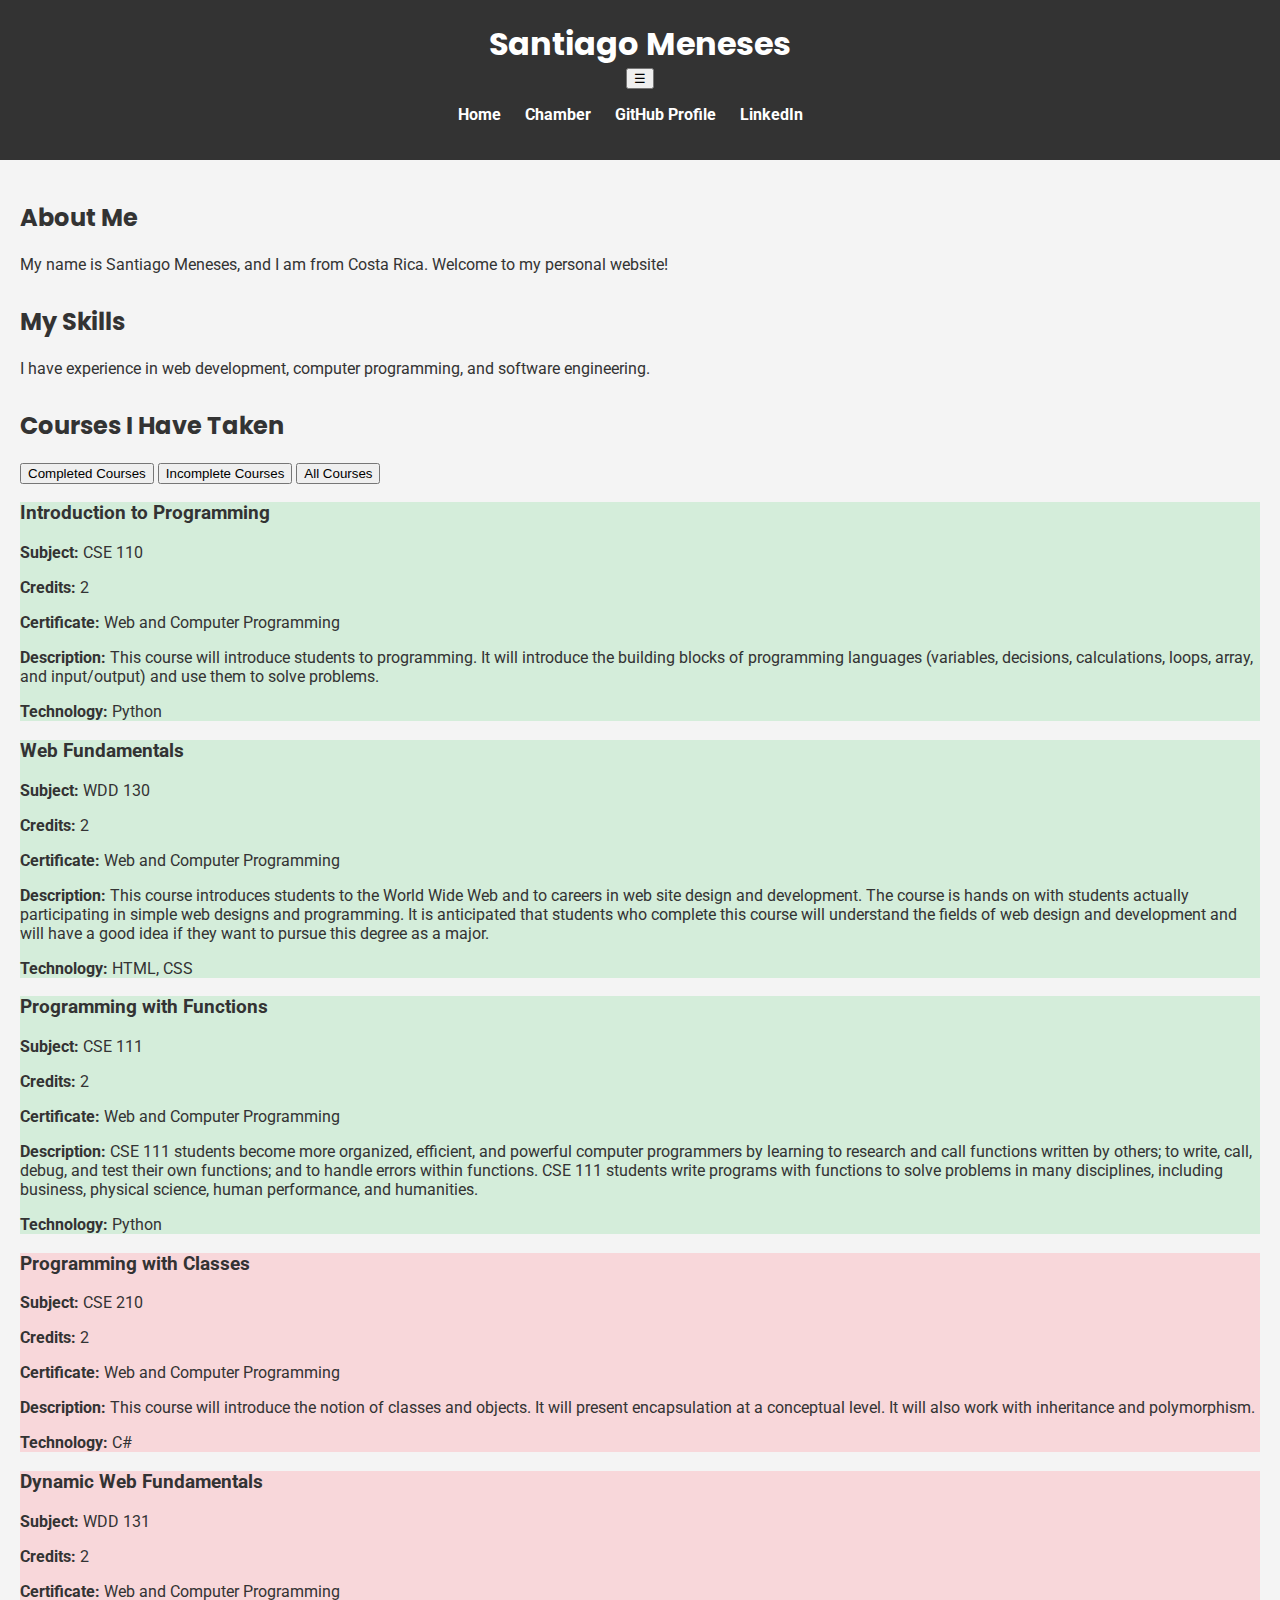
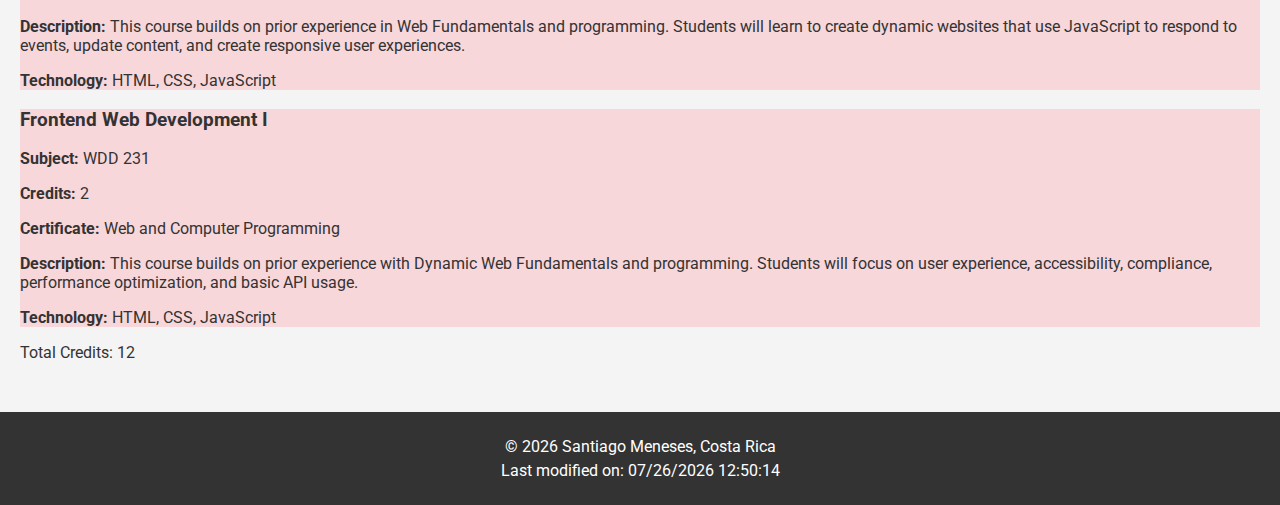
==== chamber/index.html @ 7549ffc2 "updated version" ====
<!DOCTYPE html>
<html lang="en">
<head>
    <meta charset="UTF-8">
    <meta name="viewport" content="width=device-width, initial-scale=1.0">
    <meta name="description" content="Santiago Meneses's personal page.">
    <meta name="author" content="Santiago Meneses">
    <title>Santiago Meneses</title>
    
    <meta property="og:title" content="Santiago Meneses">
    <meta property="og:type" content="website">
    <meta property="og:image" content="https://your-image-url.com/image.jpg"> 
    <meta property="og:url" content="https://your-website-url.com">

    <link rel="preconnect" href="https://fonts.gstatic.com" crossorigin>
    <link href="https://fonts.googleapis.com/css2?family=Roboto:wght@400;700&family=Poppins:wght@400;600&display=swap" rel="stylesheet">
    
    <link rel="stylesheet" href="styles/styles.css">
    <script defer src="scripts/script.js"></script>
</head>
<body>
    <header>
        <h1>Santiago Meneses</h1>
        <nav>
            <ul>
                <li><a href="#">Home</a></li>
                <li><a href="#">Chamber</a></li>
                <li><a href="https://github.com/Smenesesc">GitHub Profile</a></li>
                <li><a href="https://linkedin.com/in/santiago-meneses-991256175">LinkedIn</a></li>
            </ul>
        </nav>
    </header>

    <main>
        <section>
            <h2>About Me</h2>
            <p>My name is Santiago Meneses, and I am from Costa Rica. Welcome to my personal website!</p>
        </section>

        <section>
            <h2>My Skills</h2>
            <p>I have experience in web development, computer programming, and software engineering.</p>
        </section>

        <section>
            <h2>Courses I Have Taken</h2>

            <button class="filter-btn" data-filter="completed">Completed Courses</button>
            <button class="filter-btn" data-filter="incomplete">Incomplete Courses</button>
            <button class="filter-btn" data-filter="all">All Courses</button>

            <div id="coursesList"></div>
            <div id="totalCredits"></div>
        </section>
    </main>

    <footer>
        <p>&copy; <span id="currentyear"></span> Santiago Meneses, Costa Rica</p>
        <p id="lastModified"></p>
    </footer>

    <script>
        document.getElementById("currentyear").textContent = new Date().getFullYear();
        document.getElementById("lastModified").textContent = "Last modified: " + document.lastModified;
    </script>
</body>
</html>
---- chamber/styles/styles.css ----
body {
    font-family: 'Roboto', sans-serif;
    margin: 0;
    padding: 0;
    background-color: #f4f4f4;
    color: #333;
}

h1, h2 {
    font-family: 'Poppins', sans-serif;
}

/* Header */
header {
    background-color: #333;
    color: white;
    padding: 20px;
    text-align: center;
}

header h1 {
    margin: 0;
}

/* Navigation */
nav ul {
    list-style: none;
    padding: 0;
    text-align: center;
}

nav ul li {
    display: inline;
    margin-right: 20px;
}

nav ul li a {
    color: white;
    text-decoration: none;
    font-weight: bold;
}

nav ul li a:hover {
    color: #ff6347;
}

/* Main */
main {
    padding: 20px;
}

section {
    margin-bottom: 30px;
}

section h2 {
    color: #333;
}

/* Footer */
footer {
    background-color: #333;
    color: white;
    padding: 20px;
    text-align: center;
}

footer p {
    margin: 5px 0;
}

/* Responsive Design */
@media (max-width: 768px) {
    nav ul {
        display: none;
        flex-direction: column;
    }
    nav ul li {
        margin: 10px 0;
    }
    nav ul.show {
        display: flex;
    }
}
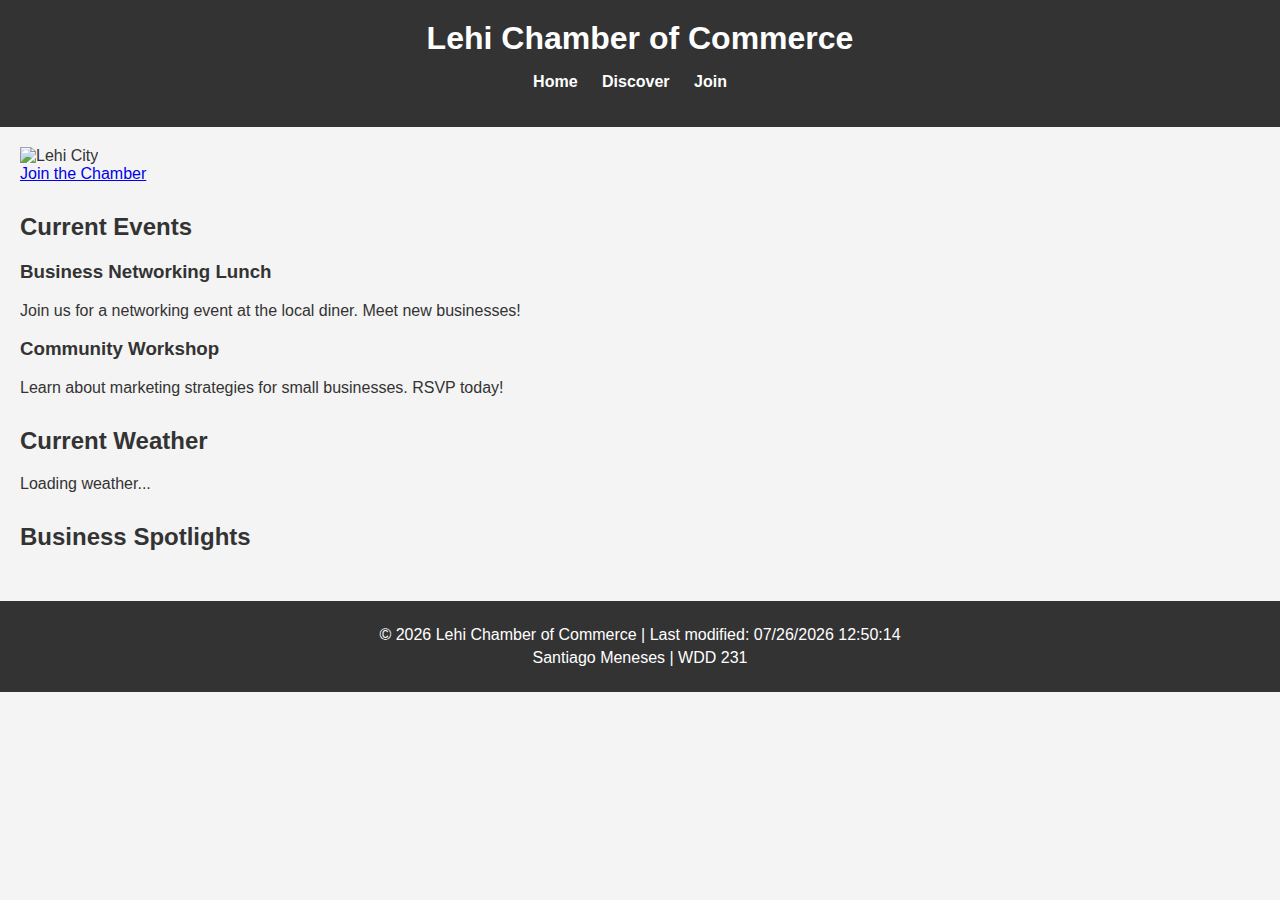
==== commit a531ef26: "updateed" ====
--- a/chamber/index.html
+++ b/chamber/index.html
@@ -3,65 +3,72 @@
 <head>
     <meta charset="UTF-8">
     <meta name="viewport" content="width=device-width, initial-scale=1.0">
-    <meta name="description" content="Santiago Meneses's personal page.">
+    <meta name="description" content="Lehi Chamber of Commerce">
     <meta name="author" content="Santiago Meneses">
-    <title>Santiago Meneses</title>
-    
-    <meta property="og:title" content="Santiago Meneses">
+    <meta property="og:title" content="Lehi Chamber of Commerce">
     <meta property="og:type" content="website">
-    <meta property="og:image" content="https://your-image-url.com/image.jpg"> 
-    <meta property="og:url" content="https://your-website-url.com">
-
-    <link rel="preconnect" href="https://fonts.gstatic.com" crossorigin>
-    <link href="https://fonts.googleapis.com/css2?family=Roboto:wght@400;700&family=Poppins:wght@400;600&display=swap" rel="stylesheet">
-    
+    <meta property="og:url" content="https://smenesesc.github.io/wdd231/chamber/index.html">
+    <meta property="og:image" content="https://smenesesc.github.io/wdd231/chamber/images/hero-image.jpg">
+    <title>Lehi - Chamber of Commerce</title>
+    <link rel="icon" href="images/favicon.ico">
     <link rel="stylesheet" href="styles/styles.css">
-    <script defer src="scripts/script.js"></script>
 </head>
 <body>
     <header>
-        <h1>Santiago Meneses</h1>
+        <h1>Lehi Chamber of Commerce</h1>
         <nav>
             <ul>
-                <li><a href="#">Home</a></li>
-                <li><a href="#">Chamber</a></li>
-                <li><a href="https://github.com/Smenesesc">GitHub Profile</a></li>
-                <li><a href="https://linkedin.com/in/santiago-meneses-991256175">LinkedIn</a></li>
+                <li><a href="index.html">Home</a></li>
+                <li><a href="discover.html">Discover</a></li>
+                <li><a href="join.html">Join</a></li>
             </ul>
         </nav>
     </header>
 
     <main>
-        <section>
-            <h2>About Me</h2>
-            <p>My name is Santiago Meneses, and I am from Costa Rica. Welcome to my personal website!</p>
+        <!-- Hero Image -->
+        <section id="hero">
+            <img src="images/hero-image.jpg" alt="Lehi City" id="hero-img">
+            <div id="cta">
+                <a href="join.html" class="cta-btn">Join the Chamber</a>
+            </div>
         </section>
 
-        <section>
-            <h2>My Skills</h2>
-            <p>I have experience in web development, computer programming, and software engineering.</p>
+        <!-- Current Events Section -->
+        <section id="events">
+            <h2>Current Events</h2>
+            <div class="event-list">
+                <div class="event">
+                    <h3>Business Networking Lunch</h3>
+                    <p>Join us for a networking event at the local diner. Meet new businesses!</p>
+                </div>
+                <div class="event">
+                    <h3>Community Workshop</h3>
+                    <p>Learn about marketing strategies for small businesses. RSVP today!</p>
+                </div>
+            </div>
         </section>
 
-        <section>
-            <h2>Courses I Have Taken</h2>
+        <!-- Weather Section -->
+        <section id="weather">
+            <h2>Current Weather</h2>
+            <div id="weather-info">
+                <p>Loading weather...</p>
+            </div>
+        </section>
 
-            <button class="filter-btn" data-filter="completed">Completed Courses</button>
-            <button class="filter-btn" data-filter="incomplete">Incomplete Courses</button>
-            <button class="filter-btn" data-filter="all">All Courses</button>
-
-            <div id="coursesList"></div>
-            <div id="totalCredits"></div>
+        <!-- Company Spotlights -->
+        <section id="spotlights">
+            <h2>Business Spotlights</h2>
+            <div id="spotlight-container"></div>
         </section>
     </main>
 
     <footer>
-        <p>&copy; <span id="currentyear"></span> Santiago Meneses, Costa Rica</p>
-        <p id="lastModified"></p>
+        <p>&copy; <span id="year"></span> Lehi Chamber of Commerce | Last modified: <span id="last-modified"></span></p>
+        <p>Santiago Meneses | WDD 231</p>
     </footer>
 
-    <script>
-        document.getElementById("currentyear").textContent = new Date().getFullYear();
-        document.getElementById("lastModified").textContent = "Last modified: " + document.lastModified;
-    </script>
+    <script src="scripts/script.js"></script>
 </body>
 </html>
--- a/chamber/styles/styles.css
+++ b/chamber/styles/styles.css
@@ -10,7 +10,6 @@
     font-family: 'Poppins', sans-serif;
 }
 
-/* Header */
 header {
     background-color: #333;
     color: white;
@@ -22,7 +21,6 @@
     margin: 0;
 }
 
-/* Navigation */
 nav ul {
     list-style: none;
     padding: 0;
@@ -44,7 +42,6 @@
     color: #ff6347;
 }
 
-/* Main */
 main {
     padding: 20px;
 }
@@ -57,7 +54,6 @@
     color: #333;
 }
 
-/* Footer */
 footer {
     background-color: #333;
     color: white;
@@ -69,7 +65,43 @@
     margin: 5px 0;
 }
 
-/* Responsive Design */
+#directory-list {
+    display: flex;
+    flex-wrap: wrap;
+    gap: 20px;
+}
+
+#directory-list.grid-view .member-card {
+    width: calc(33.333% - 20px);
+    border: 1px solid #ccc;
+    padding: 10px;
+    background-color: #fff;
+    box-shadow: 0 2px 5px rgba(0, 0, 0, 0.1);
+}
+
+#directory-list.list-view .member-card {
+    width: 100%;
+    border: 1px solid #ccc;
+    padding: 10px;
+    background-color: #fff;
+    box-shadow: 0 2px 5px rgba(0, 0, 0, 0.1);
+}
+
+.member-card img {
+    max-width: 100%;
+    height: auto;
+    display: block;
+    margin-bottom: 10px;
+}
+
+.member-card h3 {
+    margin: 0 0 10px;
+}
+
+.member-card p {
+    margin: 5px 0;
+}
+
 @media (max-width: 768px) {
     nav ul {
         display: none;
@@ -82,3 +114,39 @@
         display: flex;
     }
 }
+.course-card {
+    background-color: #fff;
+    border: 1px solid #ccc;
+    padding: 15px;
+    margin: 10px;
+    border-radius: 8px;
+    box-shadow: 0 2px 5px rgba(0, 0, 0, 0.1);
+}
+
+.course-card.completed {
+    background-color: #e0ffe0;
+    border-color: #4caf50;
+}
+
+.course-card h3 {
+    margin-bottom: 10px;
+    color: #333;
+}
+
+.course-card p {
+    color: #555;
+}
+
+.filter-btn {
+    background-color: #333;
+    color: white;
+    padding: 10px 20px;
+    margin: 5px;
+    cursor: pointer;
+    border: none;
+    border-radius: 5px;
+}
+
+.filter-btn:hover {
+    background-color: #ff6347;
+}
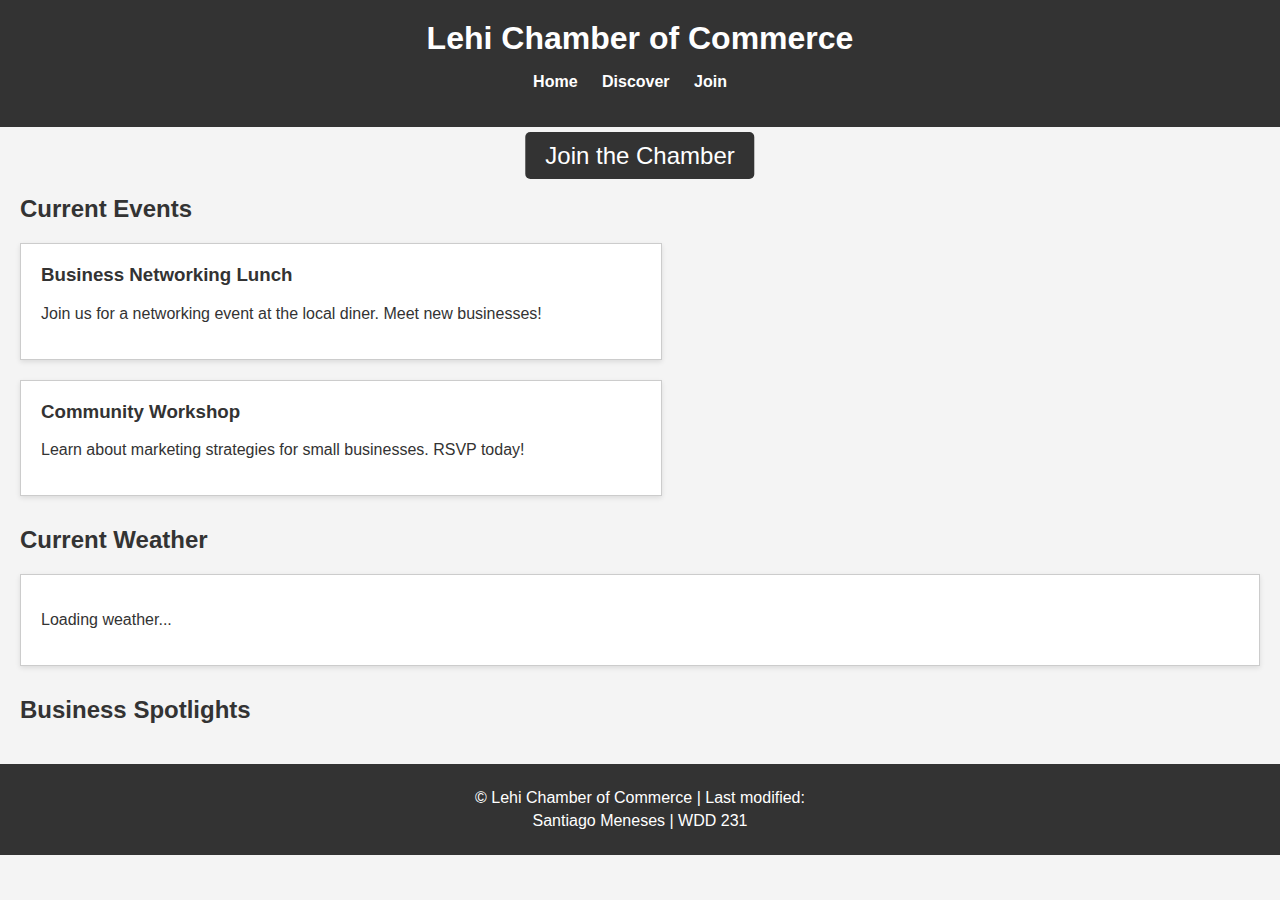
==== commit 1c123ee7: "updated" ====
--- a/chamber/index.html
+++ b/chamber/index.html
@@ -69,6 +69,6 @@
         <p>Santiago Meneses | WDD 231</p>
     </footer>
 
-    <script src="scripts/script.js"></script>
+    <script src="scripts/script2.js"></script>
 </body>
 </html>
--- a/chamber/styles/styles.css
+++ b/chamber/styles/styles.css
@@ -1,3 +1,4 @@
+/* General Body Styles */
 body {
     font-family: 'Roboto', sans-serif;
     margin: 0;
@@ -6,10 +7,7 @@
     color: #333;
 }
 
-h1, h2 {
-    font-family: 'Poppins', sans-serif;
-}
-
+/* Header and Navigation */
 header {
     background-color: #333;
     color: white;
@@ -42,18 +40,117 @@
     color: #ff6347;
 }
 
+/* Main Content */
 main {
     padding: 20px;
 }
 
-section {
-    margin-bottom: 30px;
+/* Hero Section */
+#hero {
+    position: relative;
+    text-align: center;
 }
 
-section h2 {
-    color: #333;
+#hero-img {
+    width: 100%;
+    height: auto;
+    max-height: 400px;
+    object-fit: cover;
 }
 
+#cta {
+    position: absolute;
+    top: 50%;
+    left: 50%;
+    transform: translate(-50%, -50%);
+}
+
+.cta-btn {
+    background-color: #333;
+    color: white;
+    padding: 10px 20px;
+    font-size: 1.5em;
+    text-decoration: none;
+    border-radius: 5px;
+}
+
+.cta-btn:hover {
+    background-color: #ff6347;
+}
+
+/* Events Section */
+#events {
+    margin-top: 30px;
+}
+
+.event-list {
+    display: flex;
+    flex-wrap: wrap;
+    gap: 20px;
+}
+
+.event {
+    background-color: #fff;
+    padding: 20px;
+    width: calc(50% - 20px);
+    border: 1px solid #ccc;
+    box-shadow: 0 2px 5px rgba(0, 0, 0, 0.1);
+}
+
+.event h3 {
+    margin-top: 0;
+}
+
+/* Weather Section */
+#weather {
+    margin-top: 30px;
+}
+
+#weather-info {
+    background-color: #fff;
+    padding: 20px;
+    border: 1px solid #ccc;
+    box-shadow: 0 2px 5px rgba(0, 0, 0, 0.1);
+}
+
+/* Company Spotlight Section */
+#spotlights {
+    margin-top: 30px;
+}
+
+#spotlight-container {
+    display: flex;
+    gap: 20px;
+    flex-wrap: wrap;
+}
+
+.spotlight-card {
+    background-color: #fff;
+    padding: 20px;
+    width: calc(33.333% - 20px);
+    border: 1px solid #ccc;
+    box-shadow: 0 2px 5px rgba(0, 0, 0, 0.1);
+}
+
+.spotlight-card img {
+    width: 100%;
+    height: auto;
+}
+
+.spotlight-card h3 {
+    margin-top: 10px;
+}
+
+.spotlight-card a {
+    color: #333;
+    text-decoration: none;
+}
+
+.spotlight-card a:hover {
+    color: #ff6347;
+}
+
+/* Footer */
 footer {
     background-color: #333;
     color: white;
@@ -65,88 +162,12 @@
     margin: 5px 0;
 }
 
-#directory-list {
-    display: flex;
-    flex-wrap: wrap;
-    gap: 20px;
-}
-
-#directory-list.grid-view .member-card {
-    width: calc(33.333% - 20px);
-    border: 1px solid #ccc;
-    padding: 10px;
-    background-color: #fff;
-    box-shadow: 0 2px 5px rgba(0, 0, 0, 0.1);
-}
-
-#directory-list.list-view .member-card {
-    width: 100%;
-    border: 1px solid #ccc;
-    padding: 10px;
-    background-color: #fff;
-    box-shadow: 0 2px 5px rgba(0, 0, 0, 0.1);
-}
-
-.member-card img {
-    max-width: 100%;
-    height: auto;
-    display: block;
-    margin-bottom: 10px;
-}
-
-.member-card h3 {
-    margin: 0 0 10px;
-}
-
-.member-card p {
-    margin: 5px 0;
-}
-
+/* Media Queries for Mobile */
 @media (max-width: 768px) {
-    nav ul {
-        display: none;
+    .event-list {
         flex-direction: column;
     }
-    nav ul li {
-        margin: 10px 0;
-    }
-    nav ul.show {
-        display: flex;
+    .spotlight-card {
+        width: 100%;
     }
 }
-.course-card {
-    background-color: #fff;
-    border: 1px solid #ccc;
-    padding: 15px;
-    margin: 10px;
-    border-radius: 8px;
-    box-shadow: 0 2px 5px rgba(0, 0, 0, 0.1);
-}
-
-.course-card.completed {
-    background-color: #e0ffe0;
-    border-color: #4caf50;
-}
-
-.course-card h3 {
-    margin-bottom: 10px;
-    color: #333;
-}
-
-.course-card p {
-    color: #555;
-}
-
-.filter-btn {
-    background-color: #333;
-    color: white;
-    padding: 10px 20px;
-    margin: 5px;
-    cursor: pointer;
-    border: none;
-    border-radius: 5px;
-}
-
-.filter-btn:hover {
-    background-color: #ff6347;
-}
